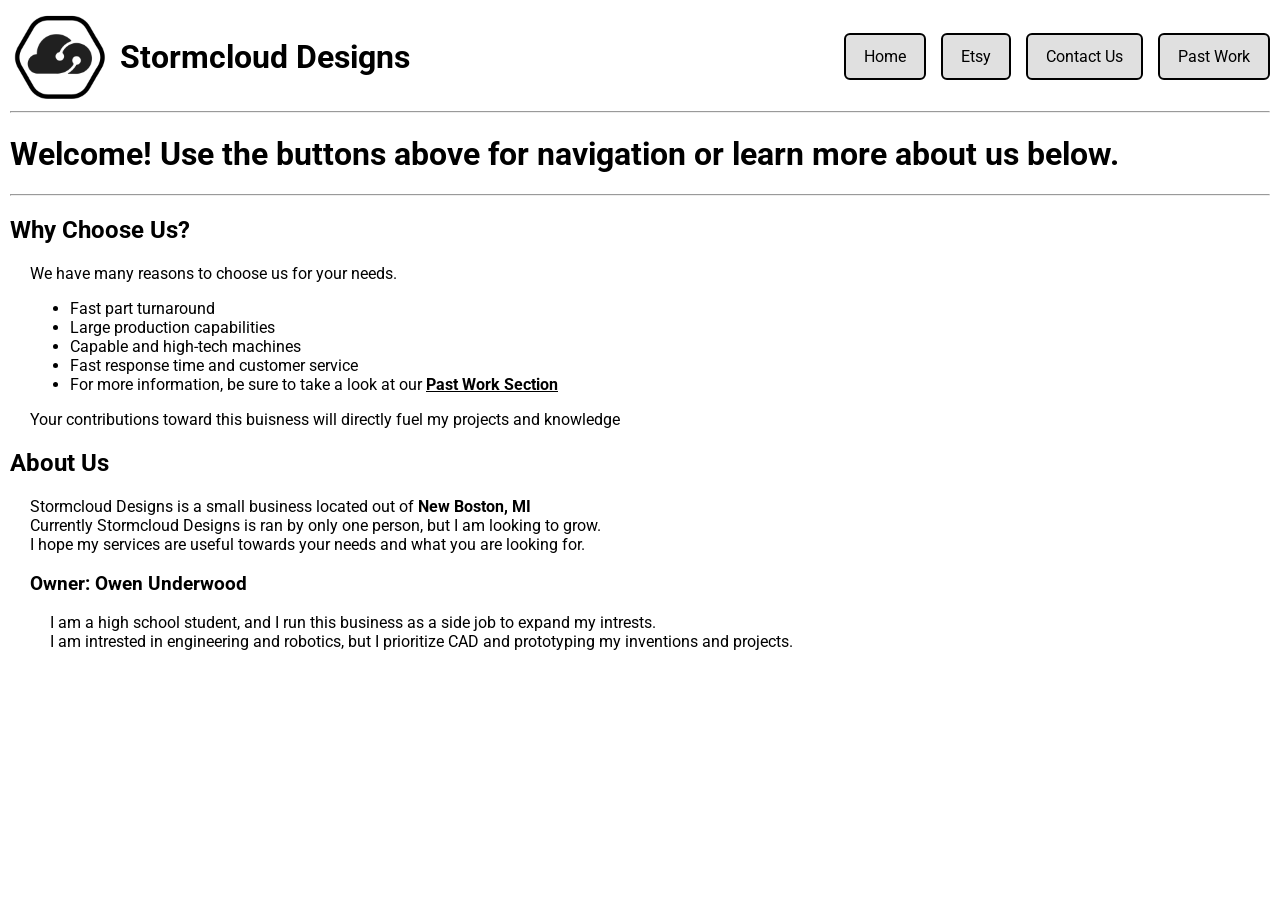
==== index.html @ 582e0698 "Initial portfolio commit" ====
<!DOCTYPE html>
<html>
  <head>
    <title>Stormcloud Designs</title>
    <link rel="icon" type="image/x-icon" href="/images/Modern Ico.ico">
    <link rel="stylesheet" href="style.css">
    <link rel="stylesheet" href="https://fonts.googleapis.com/css2?family=Roboto">
    
  </head>
  <body>
    <header class="topbar">
        <img src="images/Modern_Logo.png" alt="Logo" style="width: 100px;">
        <h1>Stormcloud Designs</h1>
        <nav class="navbar">
            <a href="index.html">Home</a>
            <a href="https://www.etsy.com/shop/StormcloudDesigns1" target="_blank">Etsy</a>
            <a href="contact.html" >Contact Us</a>
            <a href="pastwork.html">Past Work</a>
        </nav>
    </header>
    <hr>
    <div class="banner">
        <h1><b>Welcome!</b> Use the buttons above for navigation or learn more about us below.</h1>
    </div>

    <hr>

    <div class="whyus">
        <h2>Why Choose Us?</h2>
        <p>
            We have many reasons to choose us for your needs.
        </p>
        <ul>
            <li>Fast part turnaround</li>
            <li>Large production capabilities</li>
            <li>Capable and high-tech machines</li>
            <li>Fast response time and customer service</li>
            <li>For more information, be sure to take a look at our <a class="hyperlink" href="pastwork.html"><b>Past Work Section</b></a></li>
        </ul>
        <p>Your contributions toward this buisness will directly fuel my projects and knowledge</p>
    </div>

    <div class="about">
        <h2>About Us</h2>
        <p>
            Stormcloud Designs is a small business located out of <b>New Boston, MI</b> <br>
            Currently Stormcloud Designs is ran by only one person, but I am looking to grow. <br>
            I hope my services are useful towards your needs and what you are looking for. <br>
        </p>
        <div class="teammembers">
            <h3>Owner: Owen Underwood</h3>
            <p>
                I am a high school student, and I run this business as a side job to expand my intrests. <br>
                I am intrested in engineering and robotics, but I prioritize CAD and prototyping my inventions and projects. <br>
            </p>
        </div>
    </div>
  </body>
</html>
---- style.css ----
body {
  margin: 10px;
  font-family: "Roboto", sans-serif;
}

.topbar {
  display: flex;
  align-items: center;
  gap: 10px;
}

p {
  padding-left: 20px;
}

.teammembers {
    padding-left: 20px;
}

ul {
    padding-left: 60px;
}

.navbar {
  display: flex;
  gap: 15px;
  align-items: center;
  margin-left: auto;
}

a {
  text-decoration: none;
  padding: 12px 18px;
  border-radius: 6px;
  border: 2px solid black;
  background-color: #e0e0e0;
  color: black;
}

a:hover {
  background-color: #cfcfcf;
  transition: 0.2s;
}

.sbutton {
    display: block;
    margin-top: 20px;
    text-align: center;
}

.pastwork-grid {
    display: grid;
    grid-template-columns: repeat(auto-fit, minmax(300px, 500px));
    gap: 20px;
    padding: 20px;
}

.project-card {
  border: 2px solid #ccc;
  border-radius: 12px;
  padding: 15px;
}

.project-card ul {
    padding-left: 40px;
}

.project-card img {
  width: 100%;
  border-radius: 8px;
}

.hyperlink {
    text-decoration-line: underline;
    padding: 0;
    border-radius: 0;
    border: none;
    background-color: transparent;
    color: none;
}
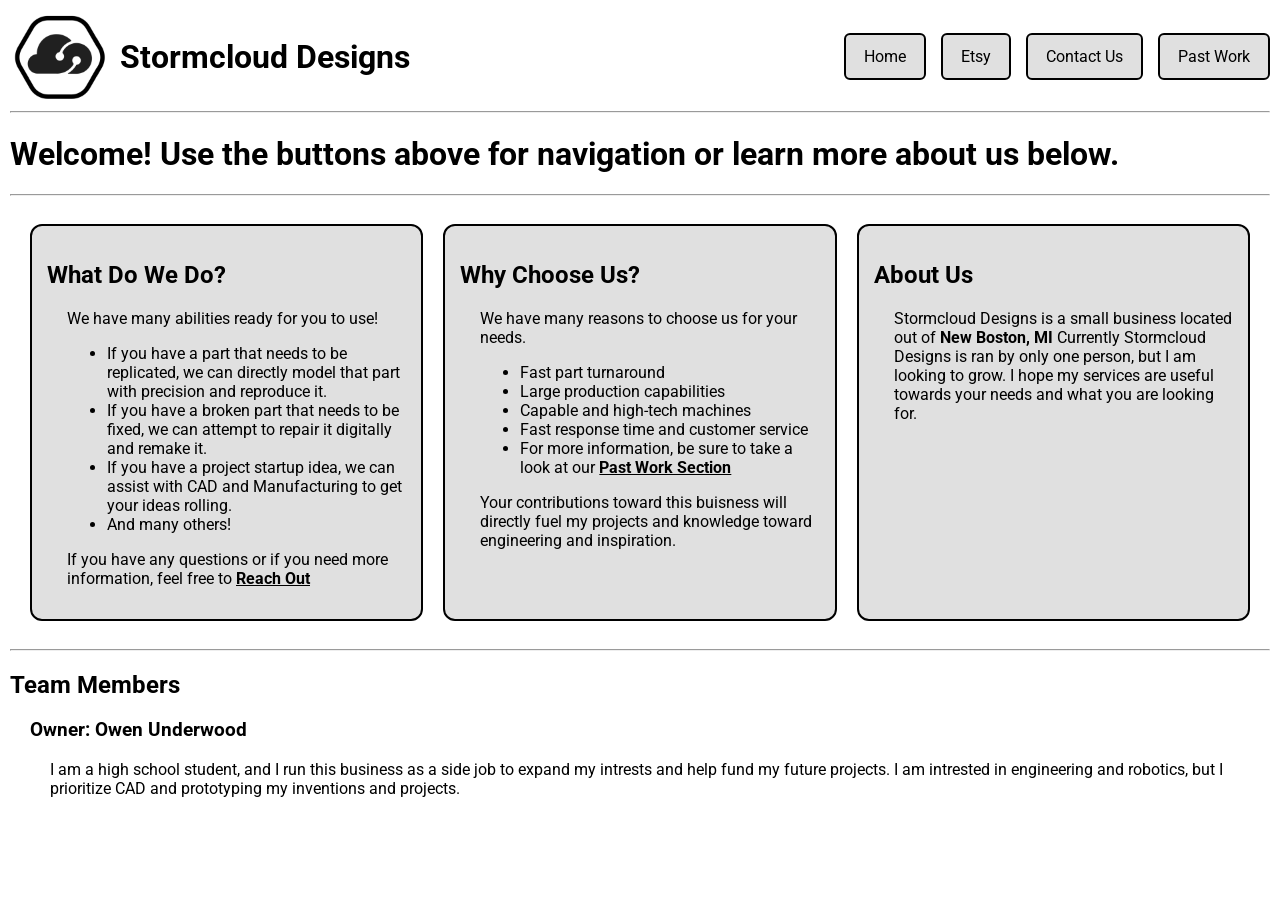
==== commit ecc2073c: "Reorganized and modernized main page" ====
--- a/index.html
+++ b/index.html
@@ -25,33 +25,55 @@
 
     <hr>
 
-    <div class="whyus">
-        <h2>Why Choose Us?</h2>
-        <p>
-            We have many reasons to choose us for your needs.
-        </p>
-        <ul>
-            <li>Fast part turnaround</li>
-            <li>Large production capabilities</li>
-            <li>Capable and high-tech machines</li>
-            <li>Fast response time and customer service</li>
-            <li>For more information, be sure to take a look at our <a class="hyperlink" href="pastwork.html"><b>Past Work Section</b></a></li>
-        </ul>
-        <p>Your contributions toward this buisness will directly fuel my projects and knowledge</p>
+    <div class="aboutsection">
+        <div class="whatwedo">
+            <h2>What Do We Do?</h2>
+            <p>
+                We have many abilities ready for you to use!
+            </p>
+            <ul>
+                <li>If you have a part that needs to be replicated, we can directly model that part with precision and reproduce it.</li>
+                <li>If you have a broken part that needs to be fixed, we can attempt to repair it digitally and remake it.</li>
+                <li>If you have a project startup idea, we can assist with CAD and Manufacturing to get your ideas rolling.</li>
+                <li>And many others!</li>
+            </ul>
+            <p>If you have any questions or if you need more information, feel free to <a class="hyperlink" href="contact.html"><b>Reach Out</b></a></p>
+        </div>
+
+        <div class="whyus">
+            <h2>Why Choose Us?</h2>
+            <p>
+                We have many reasons to choose us for your needs.
+            </p>
+            <ul>
+                <li>Fast part turnaround</li>
+                <li>Large production capabilities</li>
+                <li>Capable and high-tech machines</li>
+                <li>Fast response time and customer service</li>
+                <li>For more information, be sure to take a look at our <a class="hyperlink" href="pastwork.html"><b>Past Work Section</b></a></li>
+            </ul>
+            <p>Your contributions toward this buisness will directly fuel my projects and knowledge toward engineering and inspiration.</p>
+        </div>
+
+        <div class="about">
+            <h2>About Us</h2>
+            <p>
+                Stormcloud Designs is a small business located out of <b>New Boston, MI</b>
+                Currently Stormcloud Designs is ran by only one person, but I am looking to grow.
+                I hope my services are useful towards your needs and what you are looking for.
+            </p>
+        </div>
     </div>
 
-    <div class="about">
-        <h2>About Us</h2>
-        <p>
-            Stormcloud Designs is a small business located out of <b>New Boston, MI</b> <br>
-            Currently Stormcloud Designs is ran by only one person, but I am looking to grow. <br>
-            I hope my services are useful towards your needs and what you are looking for. <br>
-        </p>
-        <div class="teammembers">
+    <hr>
+
+    <div class="teammembers">
+        <h2>Team Members</h2>
+        <div>
             <h3>Owner: Owen Underwood</h3>
             <p>
-                I am a high school student, and I run this business as a side job to expand my intrests. <br>
-                I am intrested in engineering and robotics, but I prioritize CAD and prototyping my inventions and projects. <br>
+            I am a high school student, and I run this business as a side job to expand my intrests and help fund my future projects.
+            I am intrested in engineering and robotics, but I prioritize CAD and prototyping my inventions and projects.
             </p>
         </div>
     </div>
--- a/style.css
+++ b/style.css
@@ -13,12 +13,26 @@
   padding-left: 20px;
 }
 
-.teammembers {
-    padding-left: 20px;
+ul {
+    padding-left: 60px;
 }
 
-ul {
-    padding-left: 60px;
+.teammembers div {
+  padding-left: 20px;
+}
+
+.aboutsection {
+  display: grid;
+  grid-template-columns: repeat(auto-fit, minmax(300px, 1fr));
+  gap: 20px;
+  padding: 20px;
+}
+
+.aboutsection div {
+  border: 2px solid black;
+  background-color: #e0e0e0;
+  border-radius: 12px;
+  padding: 15px;
 }
 
 .navbar {
@@ -56,7 +70,8 @@
 }
 
 .project-card {
-  border: 2px solid #ccc;
+  border: 2px solid black;
+  background-color: #e0e0e0;
   border-radius: 12px;
   padding: 15px;
 }
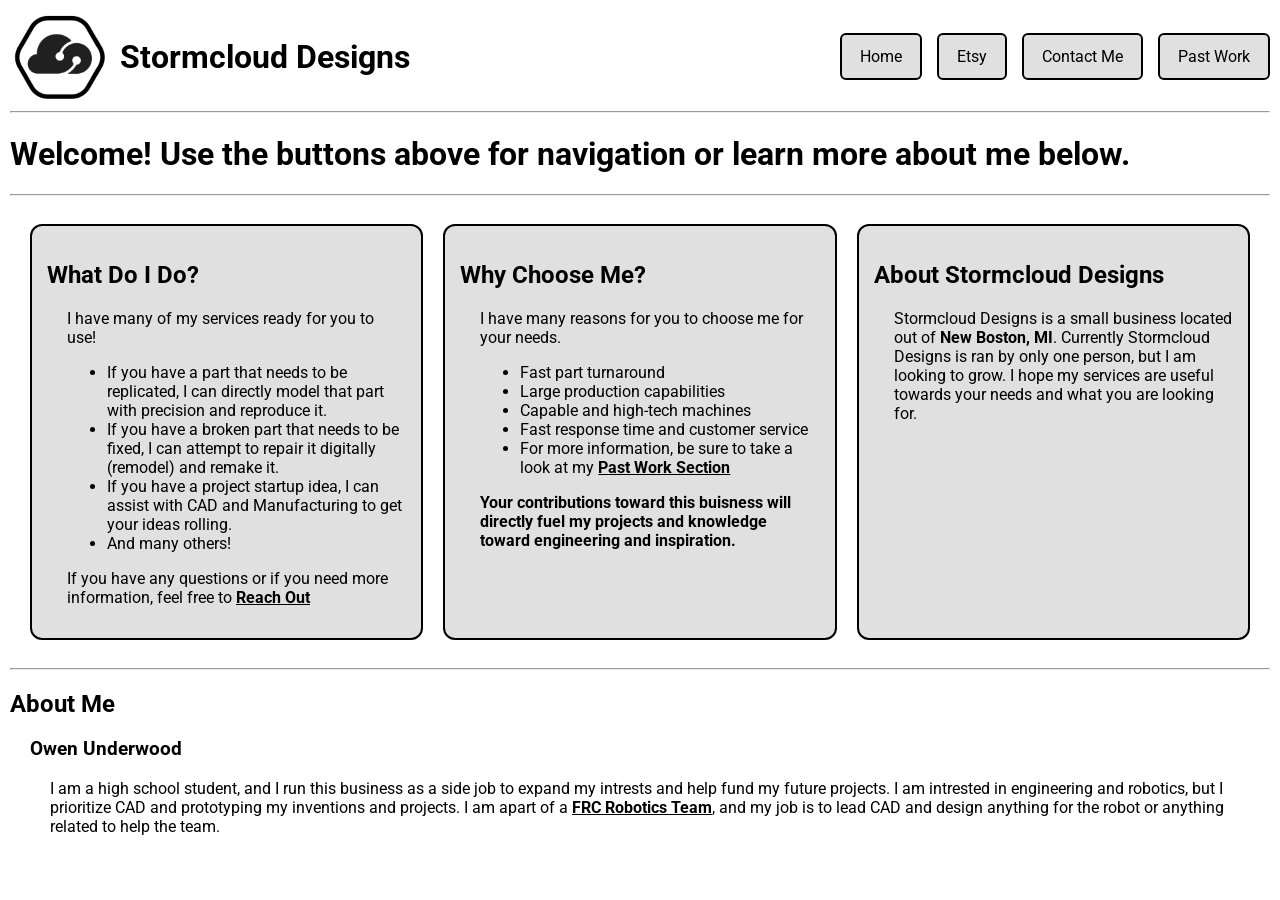
==== commit eafff50e: ""Me" Change + Work Update" ====
--- a/index.html
+++ b/index.html
@@ -14,51 +14,51 @@
         <nav class="navbar">
             <a href="index.html">Home</a>
             <a href="https://www.etsy.com/shop/StormcloudDesigns1" target="_blank">Etsy</a>
-            <a href="contact.html" >Contact Us</a>
+            <a href="contact.html" >Contact Me</a>
             <a href="pastwork.html">Past Work</a>
         </nav>
     </header>
     <hr>
     <div class="banner">
-        <h1><b>Welcome!</b> Use the buttons above for navigation or learn more about us below.</h1>
+        <h1><b>Welcome!</b> Use the buttons above for navigation or learn more about me below.</h1>
     </div>
 
     <hr>
 
     <div class="aboutsection">
         <div class="whatwedo">
-            <h2>What Do We Do?</h2>
+            <h2>What Do I Do?</h2>
             <p>
-                We have many abilities ready for you to use!
+                I have many of my services ready for you to use!
             </p>
             <ul>
-                <li>If you have a part that needs to be replicated, we can directly model that part with precision and reproduce it.</li>
-                <li>If you have a broken part that needs to be fixed, we can attempt to repair it digitally and remake it.</li>
-                <li>If you have a project startup idea, we can assist with CAD and Manufacturing to get your ideas rolling.</li>
+                <li>If you have a part that needs to be replicated, I can directly model that part with precision and reproduce it.</li>
+                <li>If you have a broken part that needs to be fixed, I can attempt to repair it digitally (remodel) and remake it.</li>
+                <li>If you have a project startup idea, I can assist with CAD and Manufacturing to get your ideas rolling.</li>
                 <li>And many others!</li>
             </ul>
             <p>If you have any questions or if you need more information, feel free to <a class="hyperlink" href="contact.html"><b>Reach Out</b></a></p>
         </div>
 
         <div class="whyus">
-            <h2>Why Choose Us?</h2>
+            <h2>Why Choose Me?</h2>
             <p>
-                We have many reasons to choose us for your needs.
+                I have many reasons for you to choose me for your needs.
             </p>
             <ul>
                 <li>Fast part turnaround</li>
                 <li>Large production capabilities</li>
                 <li>Capable and high-tech machines</li>
                 <li>Fast response time and customer service</li>
-                <li>For more information, be sure to take a look at our <a class="hyperlink" href="pastwork.html"><b>Past Work Section</b></a></li>
+                <li>For more information, be sure to take a look at my <a class="hyperlink" href="pastwork.html"><b>Past Work Section</b></a></li>
             </ul>
-            <p>Your contributions toward this buisness will directly fuel my projects and knowledge toward engineering and inspiration.</p>
+            <p><b>Your contributions toward this buisness will directly fuel my projects and knowledge toward engineering and inspiration.</b></p>
         </div>
 
         <div class="about">
-            <h2>About Us</h2>
+            <h2>About Stormcloud Designs</h2>
             <p>
-                Stormcloud Designs is a small business located out of <b>New Boston, MI</b>
+                Stormcloud Designs is a small business located out of <b>New Boston, MI</b>.
                 Currently Stormcloud Designs is ran by only one person, but I am looking to grow.
                 I hope my services are useful towards your needs and what you are looking for.
             </p>
@@ -68,12 +68,13 @@
     <hr>
 
     <div class="teammembers">
-        <h2>Team Members</h2>
+        <h2>About Me</h2>
         <div>
-            <h3>Owner: Owen Underwood</h3>
+            <h3>Owen Underwood</h3>
             <p>
             I am a high school student, and I run this business as a side job to expand my intrests and help fund my future projects.
             I am intrested in engineering and robotics, but I prioritize CAD and prototyping my inventions and projects.
+            I am apart of a <a class="hyperlink" href="https://www.thebluealliance.com/team/6615"><b>FRC Robotics Team</b></a>, and my job is to lead CAD and design anything for the robot or anything related to help the team. 
             </p>
         </div>
     </div>
--- a/style.css
+++ b/style.css
@@ -67,6 +67,7 @@
     grid-template-columns: repeat(auto-fit, minmax(300px, 500px));
     gap: 20px;
     padding: 20px;
+    justify-content: center;
 }
 
 .project-card {
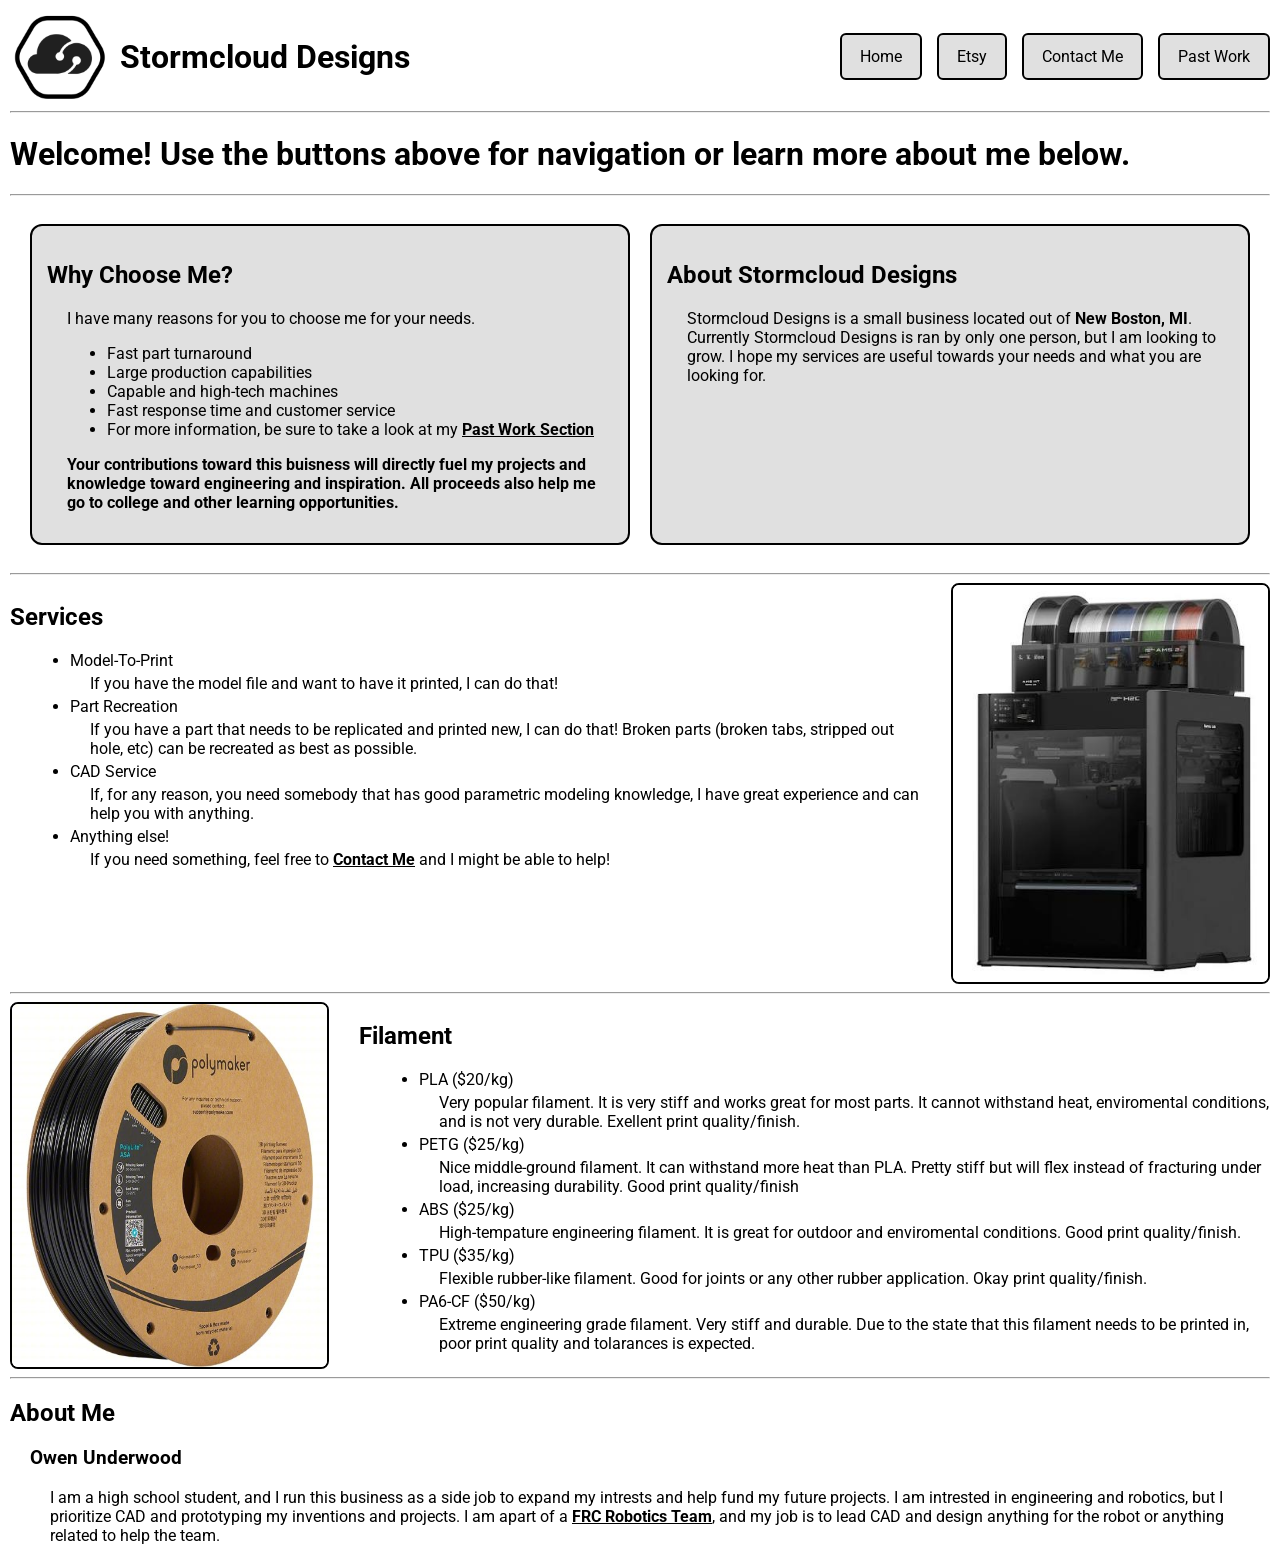
==== commit 18a2348d: "Updated Header/Remade Index.html" ====
--- a/index.html
+++ b/index.html
@@ -1,23 +1,21 @@
 <!DOCTYPE html>
 <html>
   <head>
-    <title>Stormcloud Designs</title>
+    <title>Stormcloud Designs - Main</title>
     <link rel="icon" type="image/x-icon" href="/images/Modern Ico.ico">
     <link rel="stylesheet" href="style.css">
     <link rel="stylesheet" href="https://fonts.googleapis.com/css2?family=Roboto">
     
   </head>
   <body>
-    <header class="topbar">
-        <img src="images/Modern_Logo.png" alt="Logo" style="width: 100px;">
-        <h1>Stormcloud Designs</h1>
-        <nav class="navbar">
-            <a href="index.html">Home</a>
-            <a href="https://www.etsy.com/shop/StormcloudDesigns1" target="_blank">Etsy</a>
-            <a href="contact.html" >Contact Me</a>
-            <a href="pastwork.html">Past Work</a>
-        </nav>
-    </header>
+    <div id="header"></div>
+    <script>
+      fetch("header.html")
+      .then(response => response.text())
+      .then(data => {
+        document.getElementById("header").innerHTML = data;
+      });
+    </script>
     <hr>
     <div class="banner">
         <h1><b>Welcome!</b> Use the buttons above for navigation or learn more about me below.</h1>
@@ -26,20 +24,6 @@
     <hr>
 
     <div class="aboutsection">
-        <div class="whatwedo">
-            <h2>What Do I Do?</h2>
-            <p>
-                I have many of my services ready for you to use!
-            </p>
-            <ul>
-                <li>If you have a part that needs to be replicated, I can directly model that part with precision and reproduce it.</li>
-                <li>If you have a broken part that needs to be fixed, I can attempt to repair it digitally (remodel) and remake it.</li>
-                <li>If you have a project startup idea, I can assist with CAD and Manufacturing to get your ideas rolling.</li>
-                <li>And many others!</li>
-            </ul>
-            <p>If you have any questions or if you need more information, feel free to <a class="hyperlink" href="contact.html"><b>Reach Out</b></a></p>
-        </div>
-
         <div class="whyus">
             <h2>Why Choose Me?</h2>
             <p>
@@ -52,7 +36,7 @@
                 <li>Fast response time and customer service</li>
                 <li>For more information, be sure to take a look at my <a class="hyperlink" href="pastwork.html"><b>Past Work Section</b></a></li>
             </ul>
-            <p><b>Your contributions toward this buisness will directly fuel my projects and knowledge toward engineering and inspiration.</b></p>
+            <p><b>Your contributions toward this buisness will directly fuel my projects and knowledge toward engineering and inspiration. All proceeds also help me go to college and other learning opportunities.</b></p>
         </div>
 
         <div class="about">
@@ -61,6 +45,70 @@
                 Stormcloud Designs is a small business located out of <b>New Boston, MI</b>.
                 Currently Stormcloud Designs is ran by only one person, but I am looking to grow.
                 I hope my services are useful towards your needs and what you are looking for.
+            </p>
+        </div>
+    </div>
+
+    <hr>
+
+    <div class="services">
+        <div>
+            <h2>Services</h2>
+            <p>
+                <ul>
+                    <li>Model-To-Print</li>
+                    <p>
+                        If you have the model file and want to have it printed, I can do that!
+                    </p>
+                    <li>Part Recreation</li>
+                    <p>
+                        If you have a part that needs to be replicated and printed new, I can do that! Broken parts (broken tabs, stripped out hole, etc) can be recreated as best as possible.
+                    </p>
+                    <li>CAD Service</li>
+                    <p>
+                        If, for any reason, you need somebody that has good parametric modeling knowledge, I have great experience and can help you with anything.
+                    </p>
+                    <li>Anything else!</li>
+                    <p>
+                        If you need something, feel free to <a class="hyperlink" href="contact.html"><b>Contact Me</b></a> and I might be able to help! 
+                    </p>
+                </ul>
+            </p>
+        </div>
+
+        <img src="images/h2c.jpg" alt="h2c">
+    </div>
+
+    <hr>
+
+    <div class="filament">
+        <img src="images/filament.jpg" alt="filament">
+
+        <div>
+            <h2>Filament</h2>
+            <p>
+                <ul>
+                    <li>PLA ($20/kg)</li>
+                    <p>
+                        Very popular filament. It is very stiff and works great for most parts. It cannot withstand heat, enviromental conditions, and is not very durable. Exellent print quality/finish.
+                    </p>
+                    <li>PETG ($25/kg)</li>
+                    <p>
+                        Nice middle-ground filament. It can withstand more heat than PLA. Pretty stiff but will flex instead of fracturing under load, increasing durability. Good print quality/finish
+                    </p>
+                    <li>ABS ($25/kg)</li>
+                    <p>
+                        High-tempature engineering filament. It is great for outdoor and enviromental conditions. Good print quality/finish.
+                    </p>
+                    <li>TPU ($35/kg)</li>
+                    <p>
+                        Flexible rubber-like filament. Good for joints or any other rubber application. Okay print quality/finish.
+                    </p>
+                    <li>PA6-CF ($50/kg)</li>
+                    <p>
+                        Extreme engineering grade filament. Very stiff and durable. Due to the state that this filament needs to be printed in, poor print quality and tolarances is expected.
+                    </p>
+                </ul>
             </p>
         </div>
     </div>
--- a/style.css
+++ b/style.css
@@ -57,17 +57,17 @@
 }
 
 .sbutton {
-    display: block;
-    margin-top: 20px;
-    text-align: center;
+  display: block;
+  margin-top: 20px;
+  text-align: center;
 }
 
 .pastwork-grid {
-    display: grid;
-    grid-template-columns: repeat(auto-fit, minmax(300px, 500px));
-    gap: 20px;
-    padding: 20px;
-    justify-content: center;
+  display: grid;
+  grid-template-columns: repeat(auto-fit, minmax(300px, 500px));
+  gap: 20px;
+  padding: 20px;
+  justify-content: center;
 }
 
 .project-card {
@@ -87,10 +87,45 @@
 }
 
 .hyperlink {
-    text-decoration-line: underline;
-    padding: 0;
-    border-radius: 0;
-    border: none;
-    background-color: transparent;
-    color: none;
+  text-decoration-line: underline;
+  padding: 0;
+  border-radius: 0;
+  border: none;
+  background-color: transparent;
+  color: none;
+}
+
+.services {
+  display: flex;
+  gap: 30px;
+}
+
+.services div {
+  flex: 1;
+}
+
+ul p {
+  margin-top: 4px;
+  margin-bottom: 4px;
+}
+
+.services img {
+  width: 25%;
+  border: 2px solid black;
+  border-radius: 8px;
+}
+
+.filament {
+  display: flex;
+  gap: 30px;
+}
+
+.filament div{
+  flex: 1;
+}
+
+.filament img {
+  width: 25%;
+  border: 2px solid black;
+  border-radius: 8px;
 }
